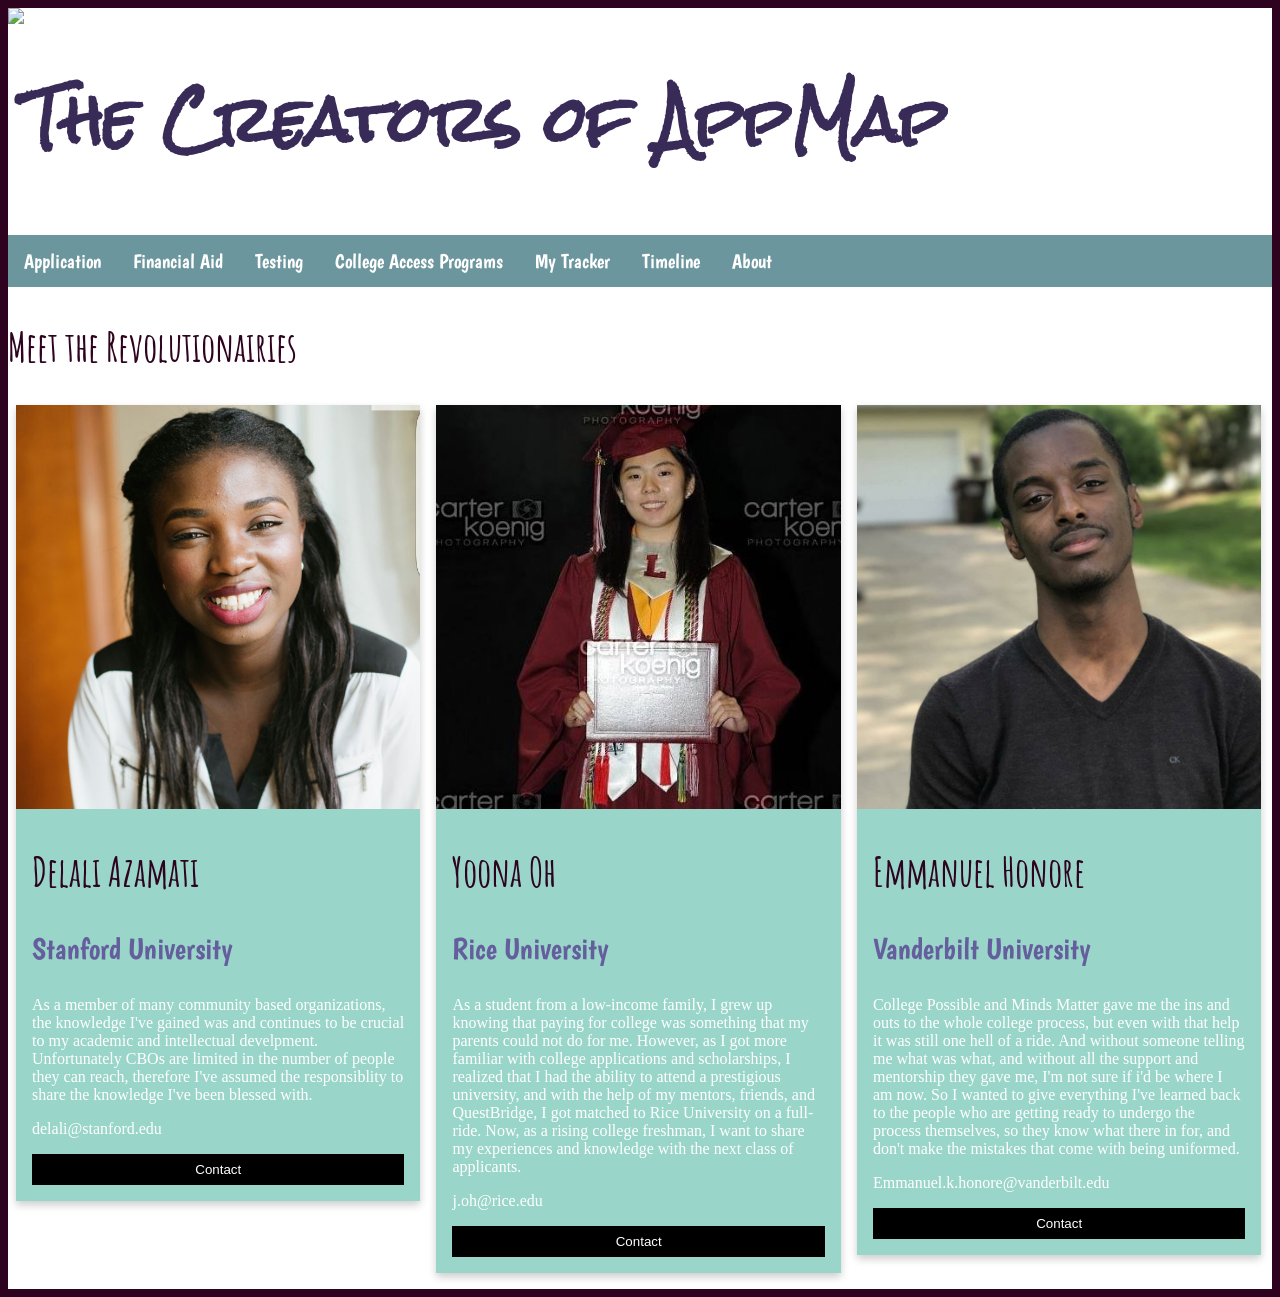
==== project/templates/about.html @ 7567b6a5 "Got the login button working" ====
<!DOCTYPE html>

<html>

<head>
  <title>About</title>
  <link rel="stylesheet" href="../resources/about.css">
  <!-- take out ../ when commiting or putting on appengine -->
  <style>
  @import url('https://fonts.googleapis.com/css?family=Amatic+SC');
  </style>
  <link href="https://fonts.googleapis.com/css?family=Rock+Salt" rel="stylesheet">
  <style>
  @import url('https://fonts.googleapis.com/css?family=Boogaloo');
  </style>
</head>

<body>

  <div class="header">
    <img src="../resources/logo.png"/><h1>The Creators of AppMap</h1>
  </div>
  <ul>
    <li><a href="/application">Application</a></li>
    <li><a href="/finaid">Financial Aid</a></li>
    <li><a href="/testing">Testing</a></li>
    <li><a href="/programs">College Access Programs</a></li>
    <li><a href="/tracker">My Tracker</a></li>
    <li><a href="/timeline">Timeline</a></li>
    <li><a href="/about">About</a></li>
  </ul>
  <div class="revs">
    <h2>Meet the Revolutionairies</h2>
  </div>


<div class="row">
  <div class="column">
    <div class="card">
      <img src="../resources/pics/IMG_-vo8n0s.jpg" alt="Delali" style="width:100%">
      <!-- take out ../ when commiting or putting on appengine -->
      <div class="container">
        <h2>Delali Azamati</h2>
        <p class="title">Stanford University</p>
        <p>As a member of many community based organizations, the knowledge I've gained
        was and continues to be crucial to my academic and intellectual develpment. Unfortunately
        CBOs are limited in the number of people they can reach, therefore I've assumed the
        responsiblity to share the knowledge I've been blessed with.</p>
        <p>delali@stanford.edu</p>
        <p><button class="button">Contact</button></p>
      </div>
    </div>
  </div>

  <div class="column">
    <div class="card">
      <img src="../resources/pics/18881722_1298573053583749_8344150541272348502_n.jpg" alt="Yoona" style="width:100%">
      <div class="container">
        <h2>Yoona Oh</h2>
        <p class="title">Rice University</p>
        <p>As a student from a low-income family, I grew up knowing that paying for college was something that my parents could not do for me. However, as I got more familiar with college applications and scholarships, I realized that I had the ability to attend a prestigious university, and with the help of my mentors, friends, and QuestBridge, I got matched to Rice University on a full-ride. Now, as a rising college freshman, I want to share my experiences and knowledge with the next class of applicants.
        </p>
        <p>j.oh@rice.edu</p>
        <p><button class="button">Contact</button></p>
      </div>
    </div>
  </div>

  <div class="column">
    <div class="card">
      <img src="../resources/pics/profile pic.jpg" alt="Emmanuel" style="width:100%">
      <div class="container">
        <h2>Emmanuel Honore</h2>
        <p class="title">Vanderbilt University</p>
        <p>College Possible and Minds Matter gave me the ins and outs to the whole college process, but even with that help it was still one hell of a ride. And without someone telling me what was what, and without all the support and mentorship they gave me, I'm not sure if i'd be where I am now.
          So I wanted to give everything I've learned back to the people who are getting ready to undergo the process themselves, so they know what there in for, and don't make the mistakes that come with being uniformed. </p>
        <p>Emmanuel.k.honore@vanderbilt.edu</p>
        <p><button class="button">Contact</button></p>
      </div>
    </div>
  </div>
</div>


</body>

</html>
---- project/resources/about.css ----
h2 {
  font-family: 'Amatic SC', cursive;
  color: #2D0320;
  font-size: 40px;
}

h1 {
  font-family: 'Rock Salt', cursive;
  color: #392B58;
  font-size: 60px;
}

/*.revs {
  font-size: 200px;
}*/

html {
  background-color: #2D0320;
}

body {
  background-color: white;
}
/*body {
  background-image: url("../resources/Screen Shot 2017-07-25 at 7.00.08 AM");
}*/

/* Three columns side by side */
.column {
    float: left;
    width: 32%;
    margin-bottom: 16px;
    padding: 0 8px;

}

/* Display the columns below each other instead of side by side on small screens */
@media (max-width: 650px) {
    .column {
        width: 100%;
        display: block;
    }
}

/* Add some shadows to create a card effect */
.card {
    box-shadow: 0 4px 8px 0 rgba(0, 0, 0, 0.2);
}

/* Some left and right padding inside the container */
.container {
    padding: 0 16px;

}

/* Clear floats */
.container::after, .row::after {
    content: "";
    clear: both;
    display: table;
}

.card {
  background-color: #99D5C9;
  color: white;
}


.title {
    color: #645E9D;
    font-family: 'Boogaloo', cursive;
    font-size: 30px;
}
.header {
  display: inline-flex;
}
.button {
    border: none;
    outline: 0;
    display: inline-block;
    padding: 8px;
    color: white;
    background-color: #000;
    text-align: center;
    cursor: pointer;
    width: 100%;
}

.button:hover {
    background-color: #555;
}

ul {
    list-style-type: none;
    margin: 0;
    padding: 0;
    overflow: hidden;
    background-color: #6C969D;
    font-family: 'Boogaloo', cursive;
    font-size: 20px;
}

li {
    float: left;
}

li a {
    display: block;
    color: white;
    text-align: center;
    padding: 14px 16px;
    text-decoration: none;
}

/* Change the link color to #111 (black) on hover */
li a:hover {
    background-color: #111;
}
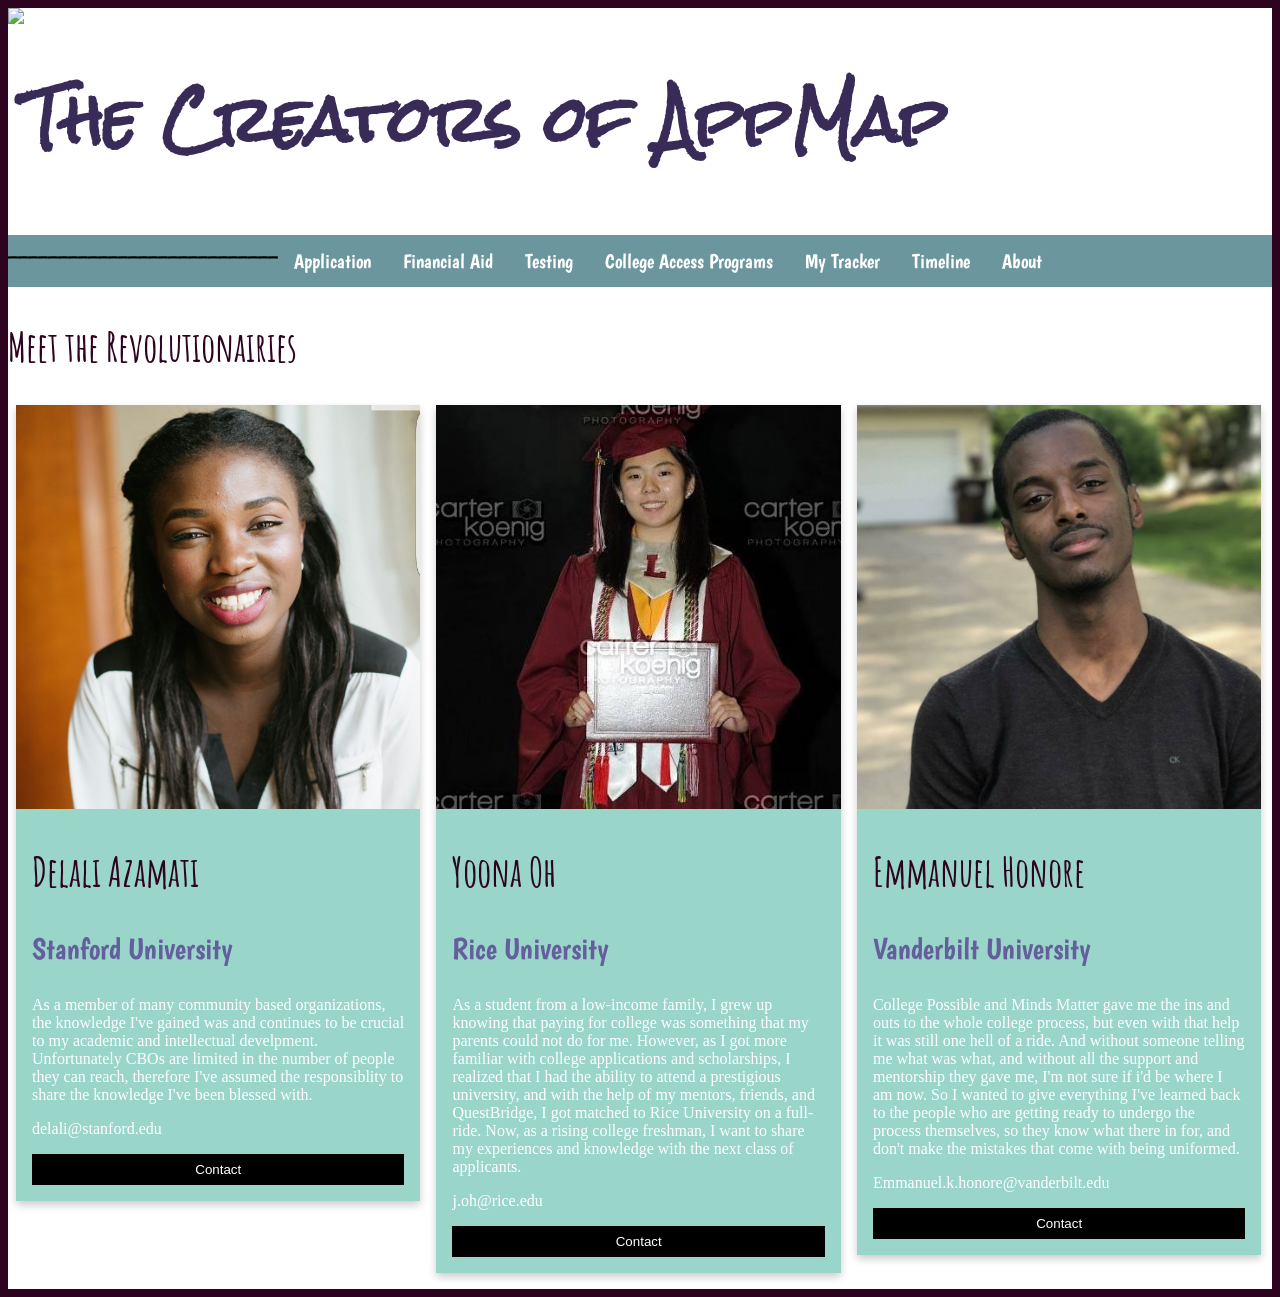
==== commit fb8e97e7: "Made changes on the finaid and programs" ====
--- a/project/templates/about.html
+++ b/project/templates/about.html
@@ -21,13 +21,14 @@
     <img src="../resources/logo.png"/><h1>The Creators of AppMap</h1>
   </div>
   <ul>
-    <li><a href="/application">Application</a></li>
-    <li><a href="/finaid">Financial Aid</a></li>
-    <li><a href="/testing">Testing</a></li>
-    <li><a href="/programs">College Access Programs</a></li>
-    <li><a href="/tracker">My Tracker</a></li>
-    <li><a href="/timeline">Timeline</a></li>
-    <li><a href="/about">About</a></li>
+    <li id='ducktape'>___________________________</li>
+    <li><a href="default.asp">Application</a></li>
+    <li><a href="news.asp">Financial Aid</a></li>
+    <li><a href="contact.asp">Testing</a></li>
+    <li><a href="default.asp">College Access Programs</a></li>
+    <li><a href="news.asp">My Tracker</a></li>
+    <li><a href="contact.asp">Timeline</a></li>
+    <li><a href="about.asp">About</a></li>
   </ul>
   <div class="revs">
     <h2>Meet the Revolutionairies</h2>
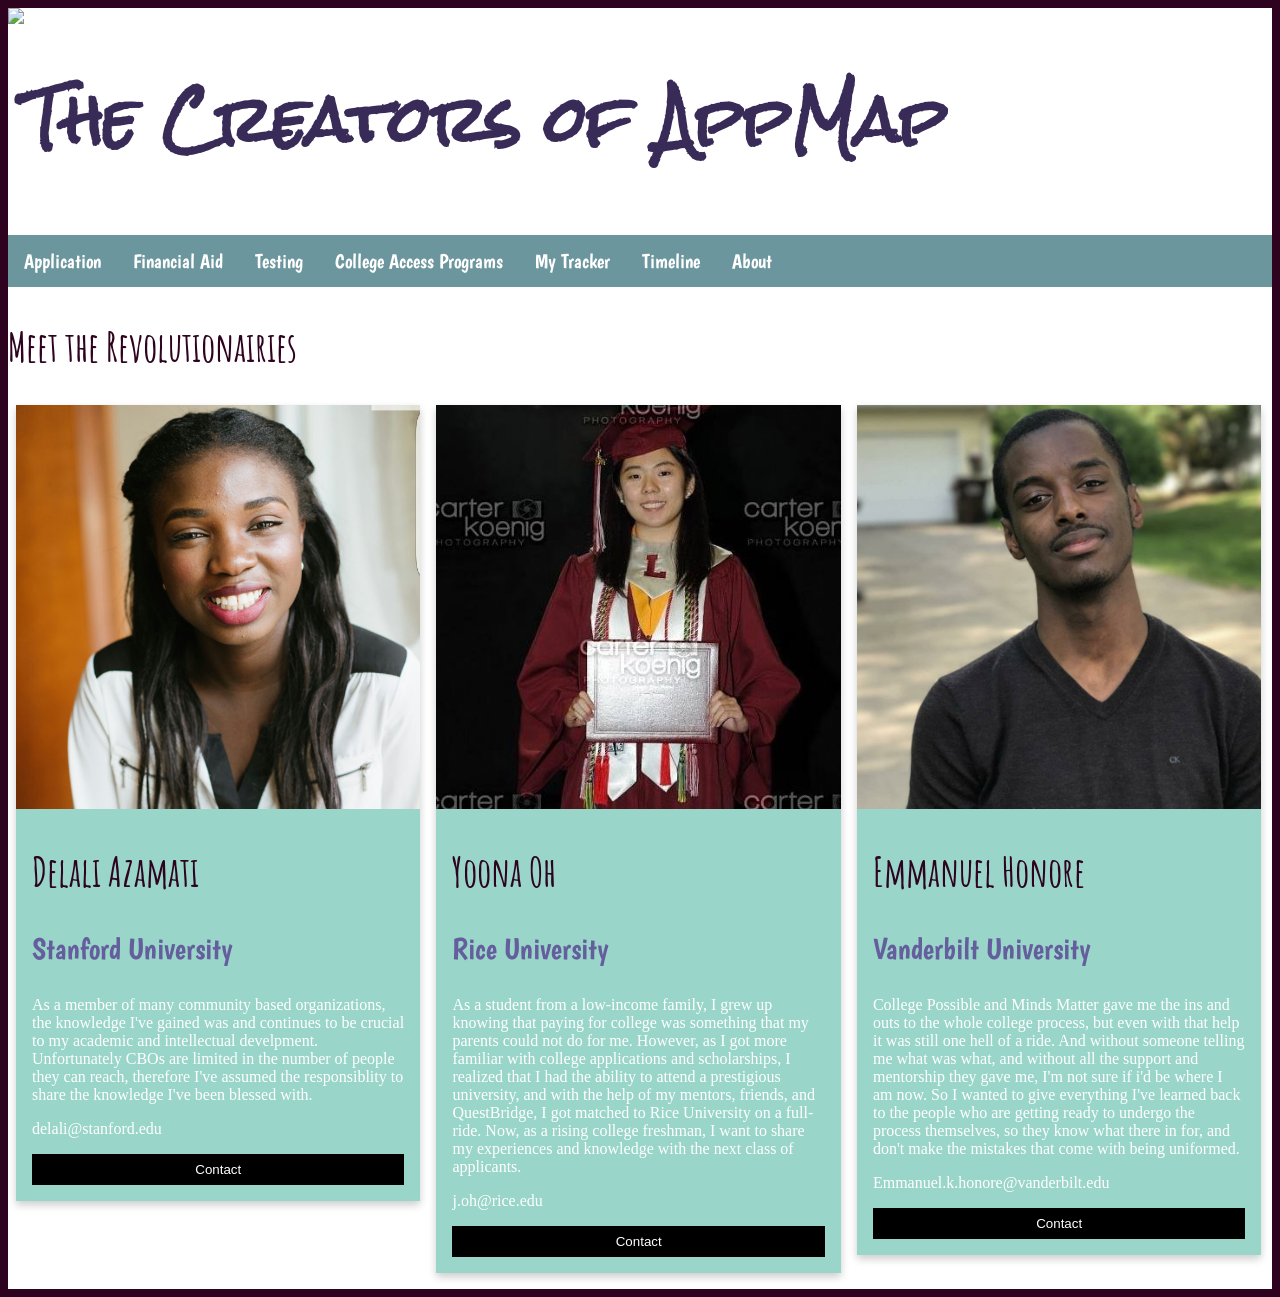
==== commit f89f9af2: "jhvjckghMerge branch 'master' of https://github.com/Honoreallday/appmap" ====
--- a/project/templates/about.html
+++ b/project/templates/about.html
@@ -21,14 +21,13 @@
     <img src="../resources/logo.png"/><h1>The Creators of AppMap</h1>
   </div>
   <ul>
-    <li id='ducktape'>___________________________</li>
-    <li><a href="default.asp">Application</a></li>
-    <li><a href="news.asp">Financial Aid</a></li>
-    <li><a href="contact.asp">Testing</a></li>
-    <li><a href="default.asp">College Access Programs</a></li>
-    <li><a href="news.asp">My Tracker</a></li>
-    <li><a href="contact.asp">Timeline</a></li>
-    <li><a href="about.asp">About</a></li>
+    <li><a href="/application">Application</a></li>
+    <li><a href="/finaid">Financial Aid</a></li>
+    <li><a href="/testing">Testing</a></li>
+    <li><a href="/programs">College Access Programs</a></li>
+    <li><a href="/track">My Tracker</a></li>
+    <li><a href="/timeline">Timeline</a></li>
+    <li><a href="/about">About</a></li>
   </ul>
   <div class="revs">
     <h2>Meet the Revolutionairies</h2>
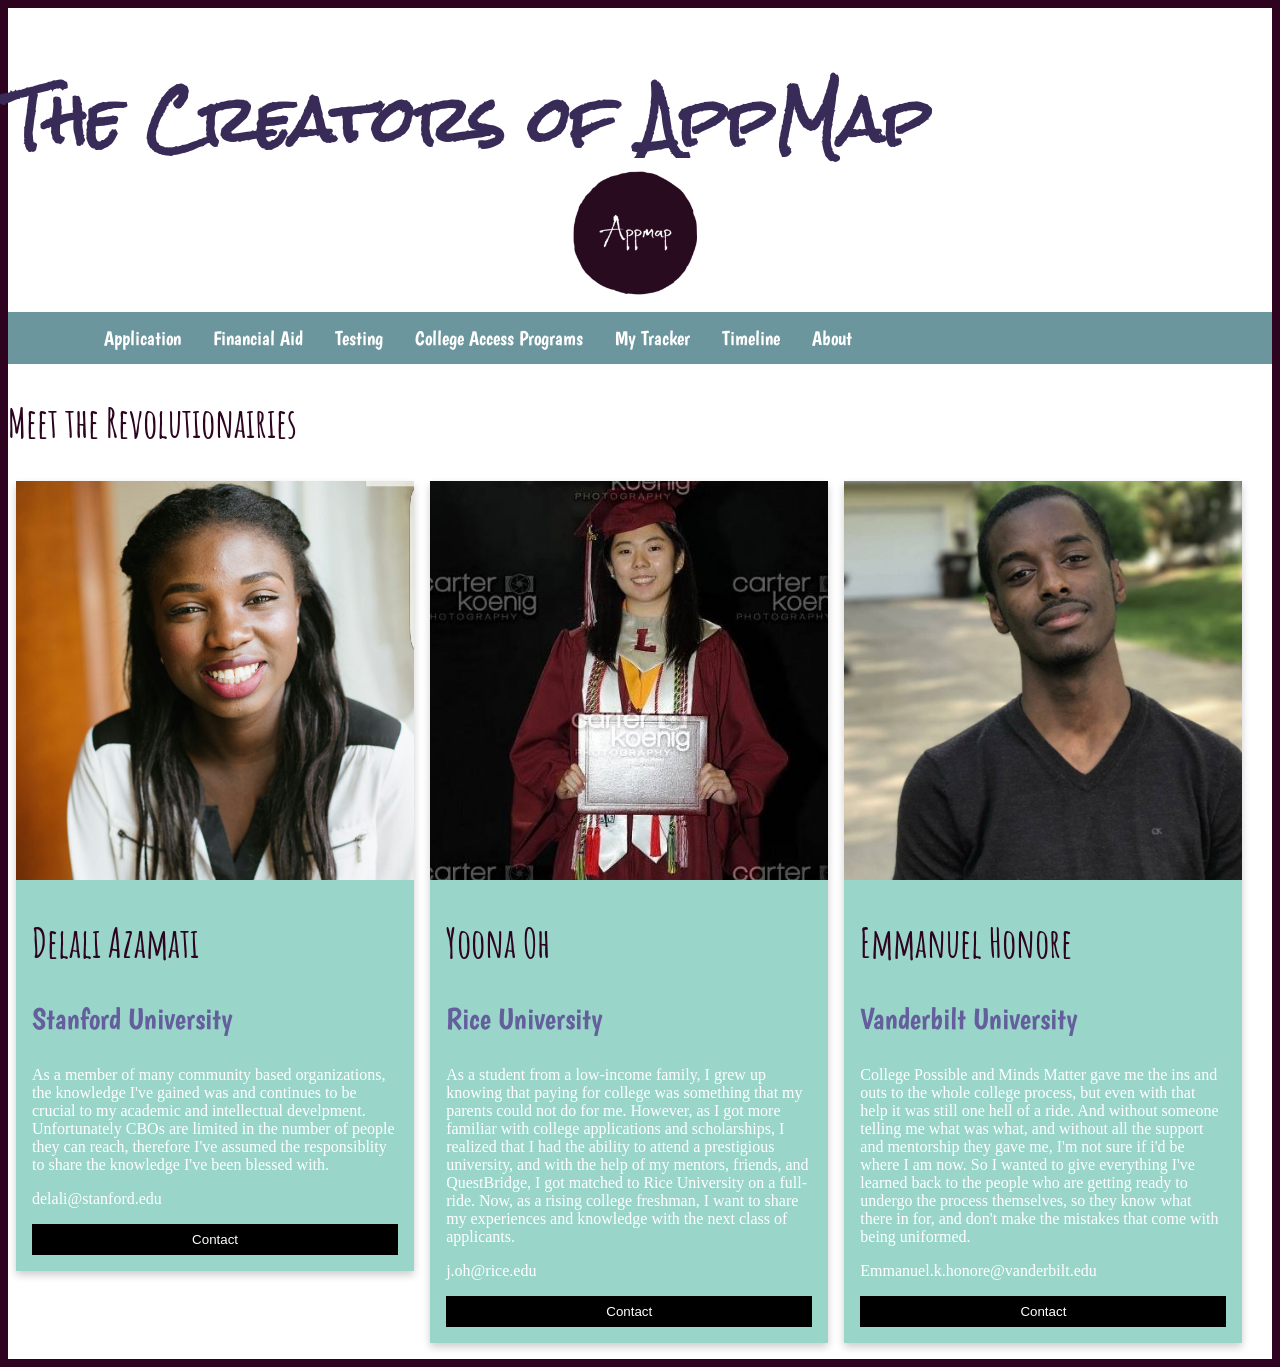
==== commit 7684051a: "A refined version with all(ish) tabs running on appengine" ====
--- a/project/templates/about.html
+++ b/project/templates/about.html
@@ -18,15 +18,19 @@
 <body>
 
   <div class="header">
-    <img src="../resources/logo.png"/><h1>The Creators of AppMap</h1>
+    <h1>The Creators of AppMap</h1>
+  </div>
+  <div id='logo'>
+  <img src="../resources/pics/logo.png"/ height='150' width='200'></img>
   </div>
   <ul>
+    <li id='qkfix'>________</li>
     <li><a href="/application">Application</a></li>
     <li><a href="/finaid">Financial Aid</a></li>
     <li><a href="/testing">Testing</a></li>
     <li><a href="/programs">College Access Programs</a></li>
     <li><a href="/track">My Tracker</a></li>
-    <li><a href="/timeline">Timeline</a></li>
+    <li><a href="/timeline/timeline.html">Timeline</a></li>
     <li><a href="/about">About</a></li>
   </ul>
   <div class="revs">
--- a/project/resources/about.css
+++ b/project/resources/about.css
@@ -1,3 +1,7 @@
+#qkfix{
+  color: #6C969D
+}
+
 h2 {
   font-family: 'Amatic SC', cursive;
   color: #2D0320;
@@ -28,7 +32,7 @@
 /* Three columns side by side */
 .column {
     float: left;
-    width: 32%;
+    width: 31.5%;
     margin-bottom: 16px;
     padding: 0 8px;
 
@@ -73,6 +77,12 @@
 }
 .header {
   display: inline-flex;
+  height:150px;
+  margin-top: 0px;
+}
+
+#logo{
+  text-align: center;
 }
 .button {
     border: none;
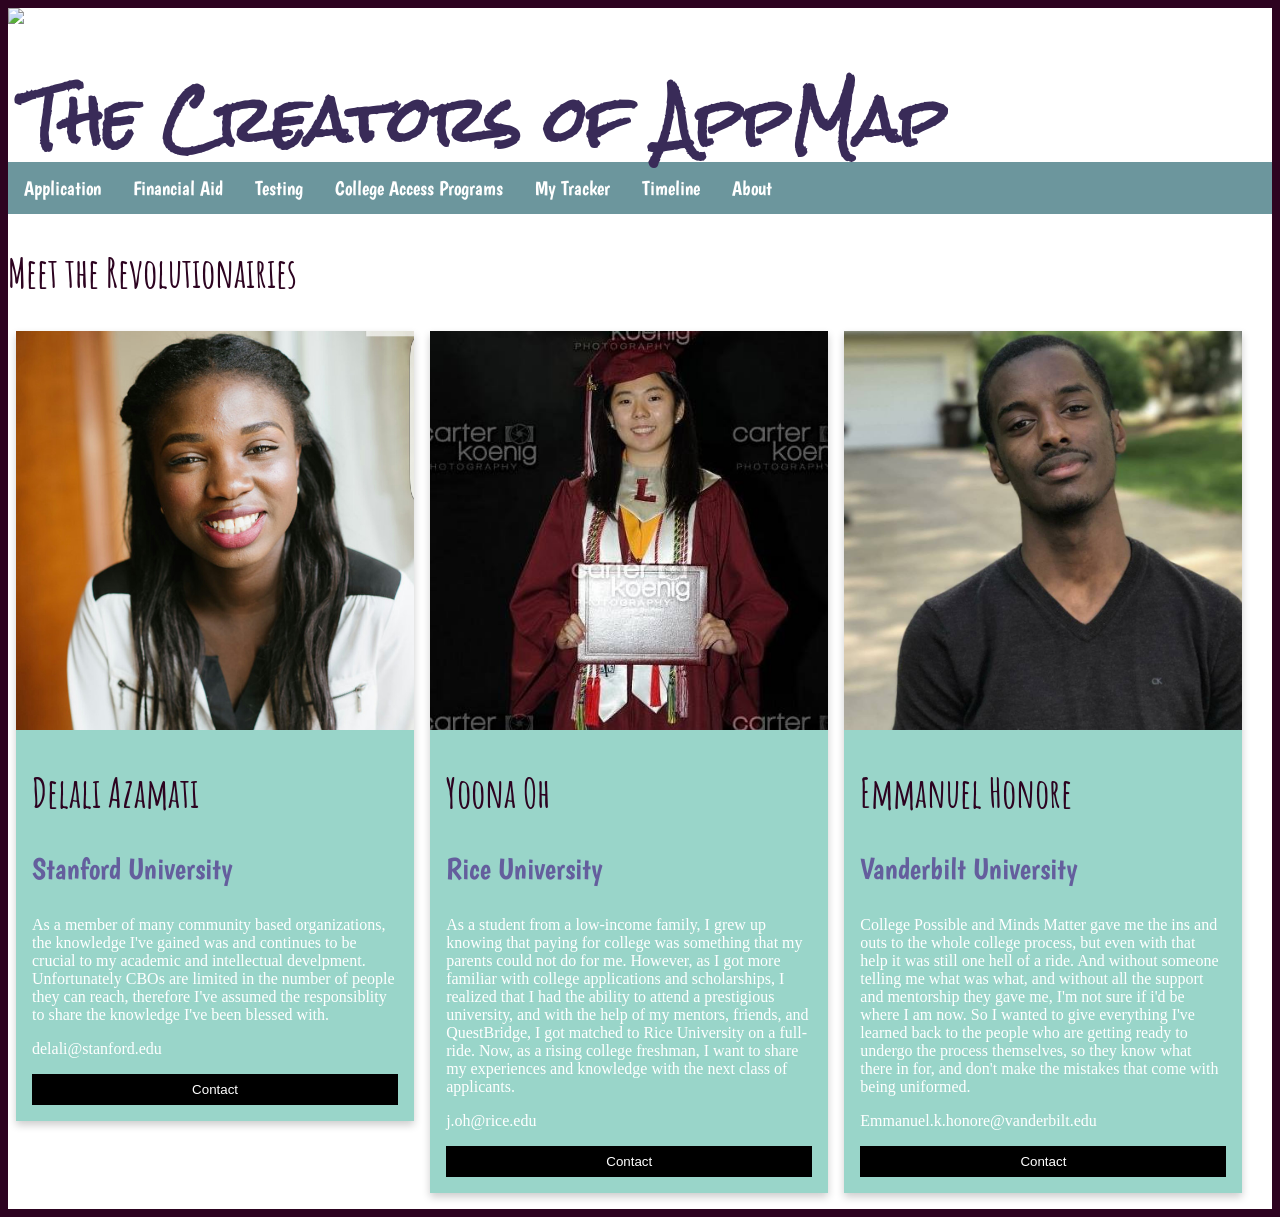
==== commit bc879855: "finalizing testing and application page + more" ====
--- a/project/templates/about.html
+++ b/project/templates/about.html
@@ -18,19 +18,15 @@
 <body>
 
   <div class="header">
-    <h1>The Creators of AppMap</h1>
-  </div>
-  <div id='logo'>
-  <img src="../resources/pics/logo.png"/ height='150' width='200'></img>
+    <img src="../resources/loginlogo.png"/><h1>The Creators of AppMap</h1>
   </div>
   <ul>
-    <li id='qkfix'>________</li>
     <li><a href="/application">Application</a></li>
     <li><a href="/finaid">Financial Aid</a></li>
     <li><a href="/testing">Testing</a></li>
     <li><a href="/programs">College Access Programs</a></li>
     <li><a href="/track">My Tracker</a></li>
-    <li><a href="/timeline/timeline.html">Timeline</a></li>
+    <li><a href="/timeline">Timeline</a></li>
     <li><a href="/about">About</a></li>
   </ul>
   <div class="revs">
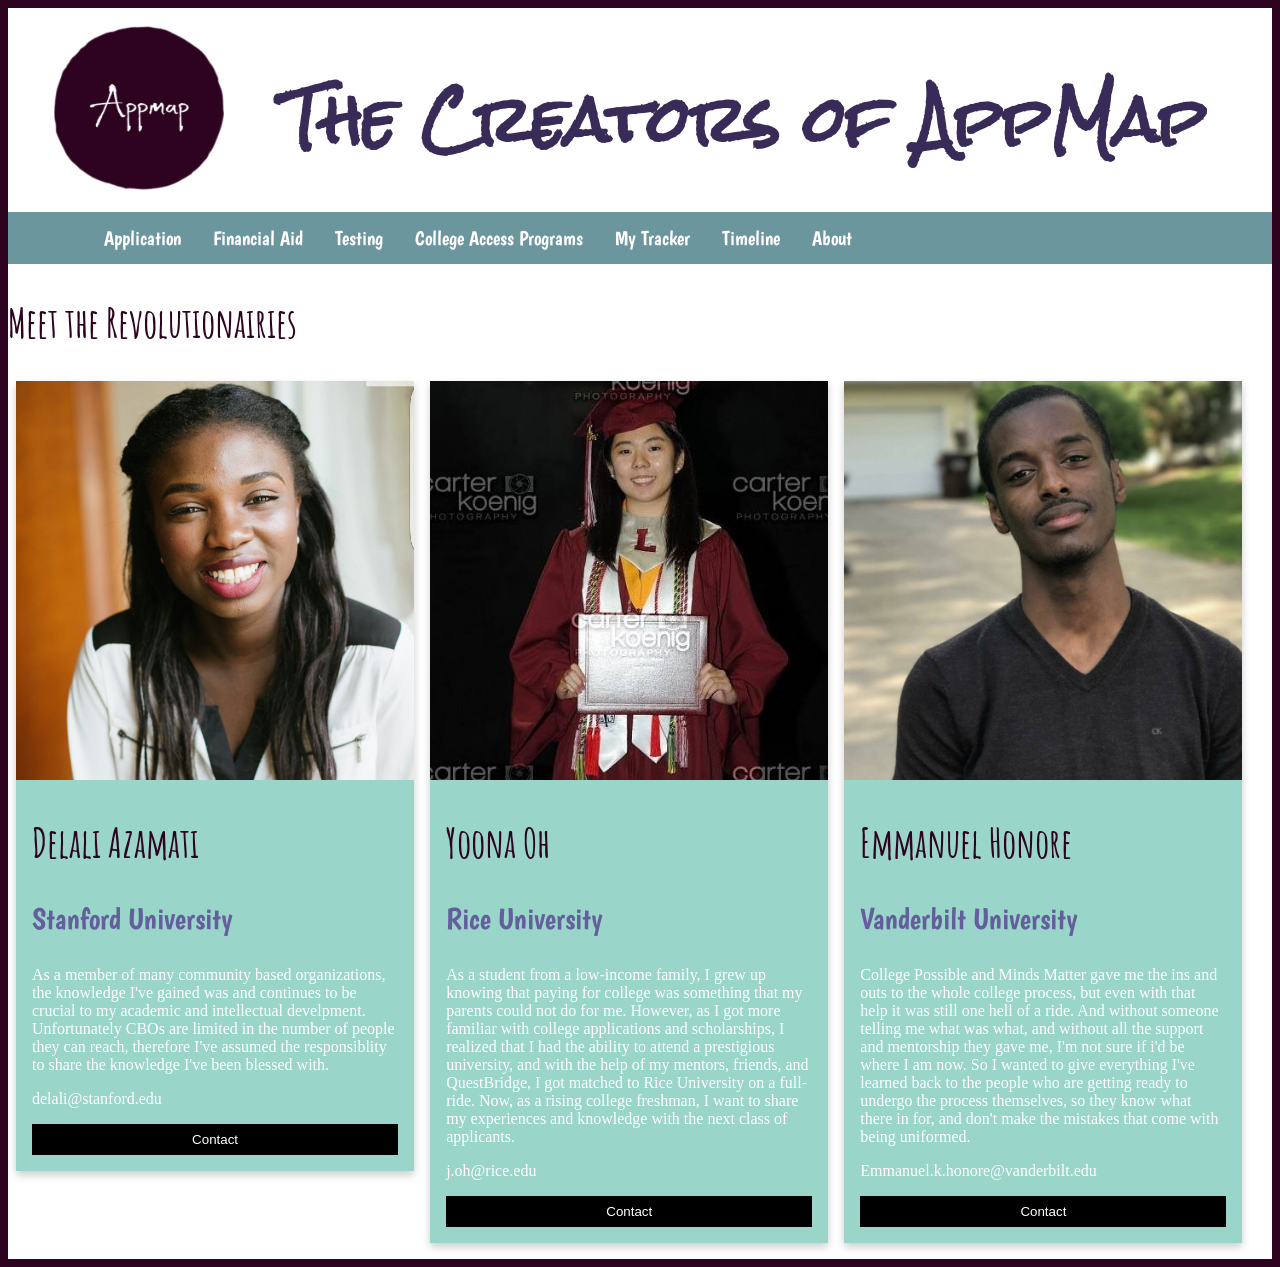
==== commit 6191ccfd: "Merge branch 'master' of https://github.com/Honoreallday/appmap Small tweaks (stylistic)" ====
--- a/project/templates/about.html
+++ b/project/templates/about.html
@@ -18,15 +18,16 @@
 <body>
 
   <div class="header">
-    <img src="../resources/loginlogo.png"/><h1>The Creators of AppMap</h1>
+    <img src="../resources/pics/loginlogo.png"/ height='200' width='275'><h1>The Creators of AppMap</h1>
   </div>
   <ul>
+    <li id='qkfix'>________</li>
     <li><a href="/application">Application</a></li>
     <li><a href="/finaid">Financial Aid</a></li>
     <li><a href="/testing">Testing</a></li>
     <li><a href="/programs">College Access Programs</a></li>
     <li><a href="/track">My Tracker</a></li>
-    <li><a href="/timeline">Timeline</a></li>
+    <li><a href="/timeline/timeline.html">Timeline</a></li>
     <li><a href="/about">About</a></li>
   </ul>
   <div class="revs">
